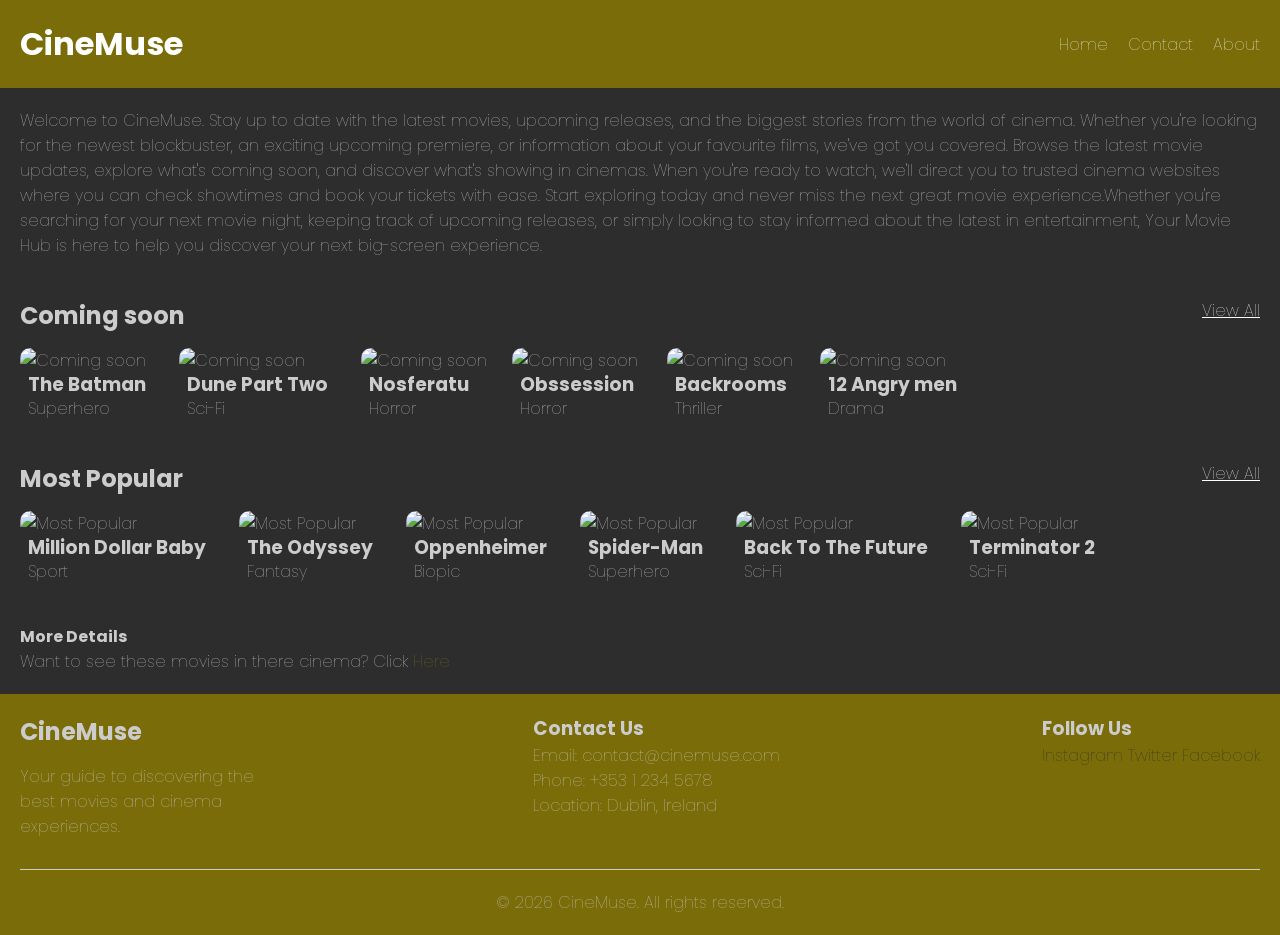
==== index.html @ e855b3aa "new footer information and table structure with styling" ====
<!DOCTYPE html>
<html lang="en">

<head>
    <meta charset="UTF-8">
    <meta name="viewport" content="width=device-width, initial-scale=1.0">
    <meta name="description" content="portfilio of Ariello Duah">
    <title>CineMuse</title>
    <link href="https://fonts.googleapis.com/css2?family=Poppins:wght@300;400;600&display=swap" rel="stylesheet">
    <script src="https://kit.fontawesome.com/a076d05399.js" crossorigin="anonymous">

    </script>
    <link rel="stylesheet" href="style.css">
</head>

<body>
    <header>
        <h1>CineMuse</h1>
        <nav class="Navbar">
            <a href="index.html">Home</a>
            <a href="contact.html">Contact</a>
            <a href="about.html">About</a>
        </nav>
    </header>

    <section class="introduction">
        <p>Welcome to CineMuse.
            Stay up to date with the latest movies, upcoming releases, and the biggest stories from the world of cinema.
            Whether you're looking for the newest blockbuster, an exciting upcoming premiere, or information about your
            favourite films, we've got you covered.
            Browse the latest movie updates, explore what's coming soon, and discover what's showing in cinemas. When
            you're ready to watch, we'll direct you to trusted cinema websites where you can check showtimes and book
            your tickets with ease.
            Start exploring today and never miss the next great movie experience.Whether you're searching for your next
            movie night, keeping track of upcoming releases,
            or simply looking to stay informed about the latest in entertainment, Your Movie Hub is here to help you
            discover your next big-screen experience.
        </p>
    </section>

    <main>
        <section class="section">
            <div class="section-title">
                <h2>Coming soon</h2>
                <a href="#">View All</a>
            </div>
            <div class="movie-row">
                <div class="movie-card">
                    <img src="images/the-batman.jpg" alt="Coming soon">
                    <h3>The Batman</h3>
                    <p>Superhero</p>
                </div>

                <div class="movie-card">
                    <img src="images/dune-2.jpg" alt="Coming soon">
                    <h3>Dune Part Two</h3>
                    <p>Sci-Fi</p>
                </div>

                <div class="movie-card">
                    <img src="images/nosferatu.jpg" alt="Coming soon">
                    <h3>Nosferatu</h3>
                    <p>Horror</p>
                </div>

                <div class="movie-card">
                    <img src="images/obssession.jpg" alt="Coming soon">
                    <h3>Obssession</h3>
                    <p>Horror</p>
                </div>

                <div class="movie-card">
                    <img src="images/backrooms.jpg" alt="Coming soon">
                    <h3>Backrooms</h3>
                    <p>Thriller</p>
                </div>

                <div class="movie-card">
                    <img src="images/12-angry-men.jpg" alt="Coming soon">
                    <h3>12 Angry men</h3>
                    <p>Drama</p>
                </div>
            </div>
        </section>

        <section class="section">
            <div class="section-title">
                <h2>Most Popular</h2>
                <a href="#">View All</a>
            </div>
            <div class="movie-grid">
                <div class="movie-card">
                    <img src="images/million-dollar-baby.jpg" alt="Most Popular">
                    <h3>Million Dollar Baby</h3>
                    <p>Sport</p>
                </div>

                <div class="movie-card">
                    <img src="images/the0odysset.jpeg" alt="Most Popular">
                    <h3>The Odyssey</h3>
                    <p>Fantasy</p>
                </div>

                <div class="movie-card">
                    <img src="images/oppenheimer.jpg" alt="Most Popular">
                    <h3>Oppenheimer</h3>
                    <p>Biopic</p>
                </div>

                <div class="movie-card">
                    <img src="images/spider-man.jpg" alt="Most Popular">
                    <h3>Spider-Man</h3>
                    <p>Superhero</p>
                </div>

                <div class="movie-card">
                    <img src="images/back-future.jpg" alt="Most Popular">
                    <h3>Back To The Future</h3>
                    <p>Sci-Fi</p>
                </div>

                <div class="movie-card">
                    <img src="images/terminator-2.jpg" alt="Most Popular">
                    <h3>Terminator 2</h3>
                    <p>Sci-Fi</p>
                </div>
            </div>
        </section>

        <article>
            <h4>More Details</h4>
            <p>Want to see these movies in there cinema? Click<a href="https://www.cineworld.ie/#/"> Here</a></p>
        </article>
    </main>

    <footer>
    <div class="footer-container">

        <div class="footer-section">
            <h2>CineMuse</h2>
            <p>Your guide to discovering the best movies and cinema experiences.</p>
        </div>

        <div class="footer-section">
            <h3>Contact Us</h3>
            <p>Email: contact@cinemuse.com</p>
            <p>Phone: +353 1 234 5678</p>
            <p>Location: Dublin, Ireland</p>
        </div>

        <div class="footer-section">
            <h3>Follow Us</h3>
            <a href="#">Instagram</a>
            <a href="#">Twitter</a>
            <a href="#">Facebook</a>
        </div>

    </div>
    <div class="footer-bottom">
        <p>&copy; 2026 CineMuse. All rights reserved.</p>
    </div>
</footer>
</body>
</html>
---- style.css ----
* {
    box-sizing: border-box;
    margin: 0;
    padding: 0;
}



header {
    background-color: #796c09;
    padding: 1rem;
    margin-top: 0px;
    font-family: "poppins", sans-serif;
}

.introduction{
    font-family: "poppins", sans-serif;
}

main p{
    font-weight: lighter;
    color: #ccc
}

body {
    background: #2d2d2d;
    color: #ccc;
    font-family: "poppins", sans-serif;
    font-weight: lighter;   
}

input,
textarea,
button{
    font-family: "poppins" , sans-serif;
}

article {
    padding: 20px;
}

article p{
    color:#ccc
}

article a{
    color: #796c09;
    text-decoration: none;
}

article a:hover{
    text-decoration: underline;
}

h1{
    color:white;
}

h2 {
    margin-bottom: 15px;
}

.movie-card h3,
.movie-card p {
    padding: 0.5rem;
    line-height: 0.5rem;
}

section {
    padding: 20px;
}



.movie-row {
    display: flex;
    gap: 25px;
}


.movie-card {
    transition: box-shadow 0.3s ease;
    border-radius: 10px;
}

.movie-card:hover {
    box-shadow: 0 0 20px #796c09;
    border-radius: 10px;
}

.movie-card img {
    border-radius: 10px;
}

.section-title {
    display: flex;
    justify-content: space-between;
}

.movie-grid {
    display: flex;
    gap: 25px;
}

section a {
    color: white
}

header {
    display: flex;
    padding: 20px;
    justify-content: space-between;
    align-items: center;
}

footer {
    padding: 20px 20px;
    display: block;
    justify-content: center;
    background-color: #796c09;
}

.footer-container{
    display: flex;
    justify-content: space-between;
    flex-wrap: wrap;
    gap: 30px;
}

.footer-section{
    max-width: 250px;
}

.footer-bottom{
    text-align: center;
    width:100%;
    border-top: 1px solid;
    margin-top: 30px;
    padding-top: 20px;
}

.footer-section a{
    text-decoration: none;
    color: #2d2d2d;
}

.footer-section a:hover{
    text-decoration: underline;
}

nav a {
    color: white;
    text-decoration: none;
}

nav a:hover{
    color: #2d2d2d;
}

.Navbar {
    gap: 20px;
    display: flex;
    gap: 20px;
}

.section img {
    height: 250px;
    width: 200px;
}

.About-us,
aside h3,
aside p,
.Website-Tuts {
    padding: 20px;
}
.mission p{
    margin-top: 10px;
}

section ul{
    margin-top: 10px;
}

.About-us p
.about p {
    margin-top: 10px;
}

 .Website-Tuts p{
    margin-top: 10px;
 }

 form{
    max-width:600px;
    margin:auto;
    padding:1rem;
    border-radius: 6px;
 }

 label{
    display: block;
    margin-top: 1rem;
 }

 input,
 textarea{
    width:100%;
    padding: 0.5rem;
    margin-top: 0.25rem;
 }

 textarea{
    width:100%;
 }

 button{
    margin-top: 1rem;
    padding:0.5rem 1rem;
 }

 table{
    width:80%;
    margin: 40px auto;
    border-collapse: collapse;
 }
  caption{
    font-size: 24px;
    margin-bottom: 15px;
  }

  th,
  td{
    border: 1px solid #796c09;
    text-align: left;
  }

  th{
    background-color: #111;
    color: white;
  }

@media (max-width:768px) {
    header {
        flex-direction: column;
        gap: 15px;
        text-align: center;
        flex-wrap: wrap;
    }

    nav a {
        flex-direction: column;
    }

    .movie-row,
    .movie-grid {
        flex-direction: column;
        align-items: center;
    }


}
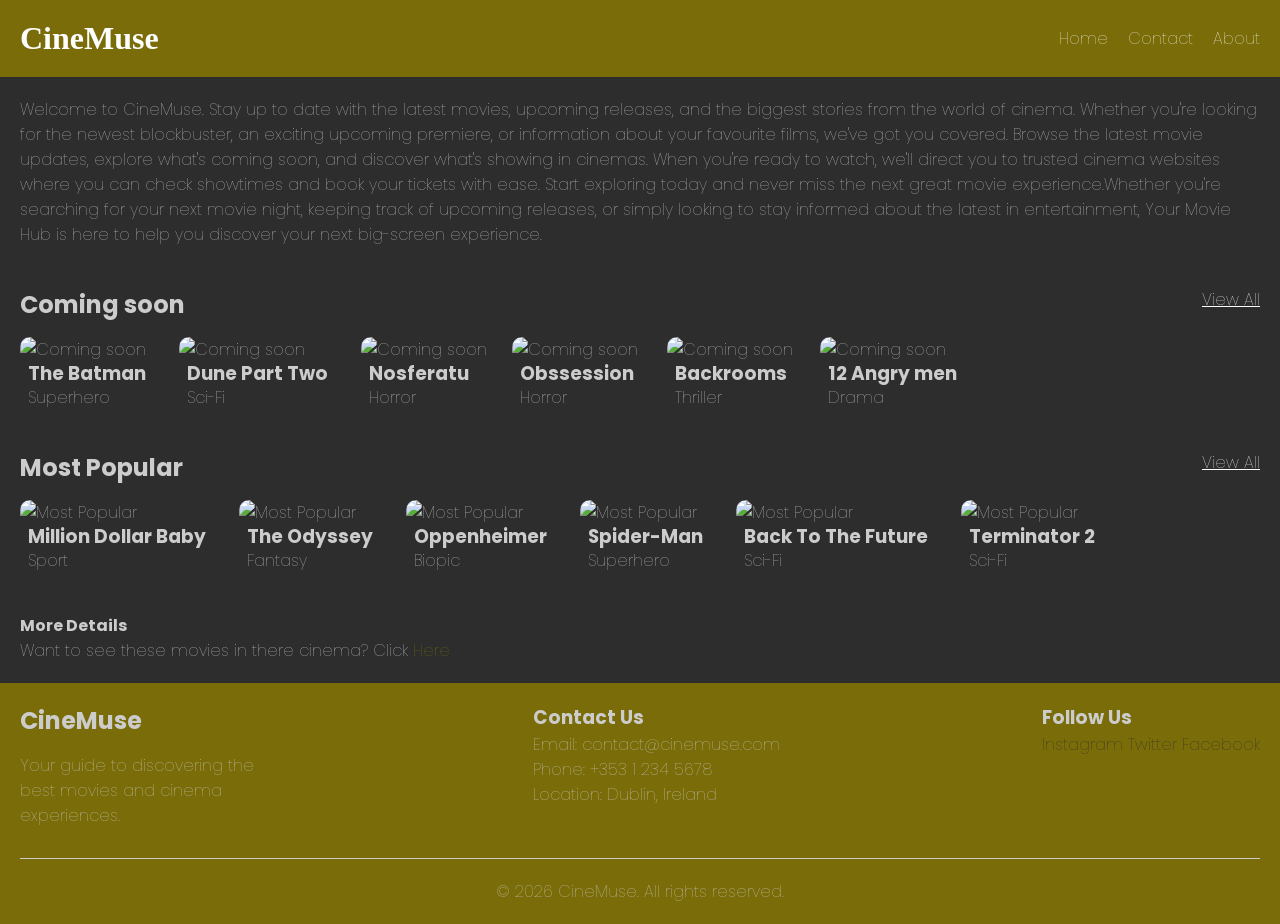
==== commit e2209b89: "button design and table width adjustment" ====
--- a/index.html
+++ b/index.html
@@ -135,7 +135,6 @@
 
     <footer>
     <div class="footer-container">
-
         <div class="footer-section">
             <h2>CineMuse</h2>
             <p>Your guide to discovering the best movies and cinema experiences.</p>
--- a/style.css
+++ b/style.css
@@ -54,6 +54,7 @@
 
 h1{
     color:white;
+    font-family:fantasy;
 }
 
 h2 {
@@ -201,6 +202,7 @@
  label{
     display: block;
     margin-top: 1rem;
+    padding: 0 0.5rem;
  }
 
  input,
@@ -215,12 +217,20 @@
  }
 
  button{
-    margin-top: 1rem;
+    margin-top: 0.5rem;
     padding:0.5rem 1rem;
+    border-radius: 6px;
+    border: none;
+    cursor: pointer;
+ }
+
+ button:hover{
+    background: #796c09;
+    transform: translateY(-2px);
  }
 
  table{
-    width:80%;
+    width:50%;
     margin: 40px auto;
     border-collapse: collapse;
  }
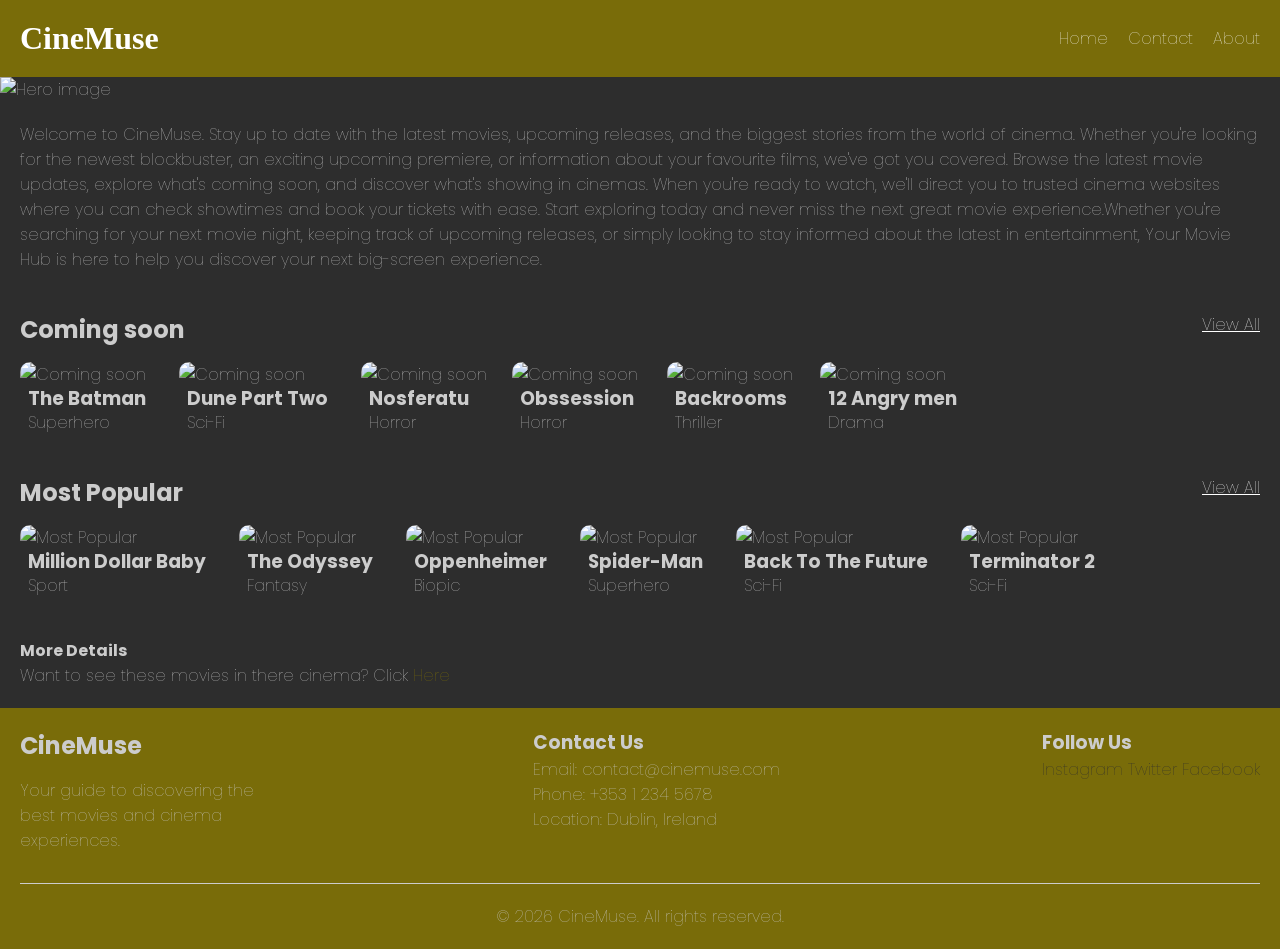
==== commit 671f0a4f: "adding a hero image to about and home pages with height adjustment" ====
--- a/index.html
+++ b/index.html
@@ -7,9 +7,6 @@
     <meta name="description" content="portfilio of Ariello Duah">
     <title>CineMuse</title>
     <link href="https://fonts.googleapis.com/css2?family=Poppins:wght@300;400;600&display=swap" rel="stylesheet">
-    <script src="https://kit.fontawesome.com/a076d05399.js" crossorigin="anonymous">
-
-    </script>
     <link rel="stylesheet" href="style.css">
 </head>
 
@@ -22,6 +19,10 @@
             <a href="about.html">About</a>
         </nav>
     </header>
+
+    <div class="Hero">
+        <img src="images/cinema.jpg" alt="Hero image">
+    </div>
 
     <section class="introduction">
         <p>Welcome to CineMuse.
--- a/style.css
+++ b/style.css
@@ -4,7 +4,11 @@
     padding: 0;
 }
 
-
+.Hero img {
+    width:100%;
+    height: 500px;
+    object-fit: cover;
+}
 
 header {
     background-color: #796c09;
@@ -178,6 +182,7 @@
 .mission p{
     margin-top: 10px;
 }
+
 
 section ul{
     margin-top: 10px;
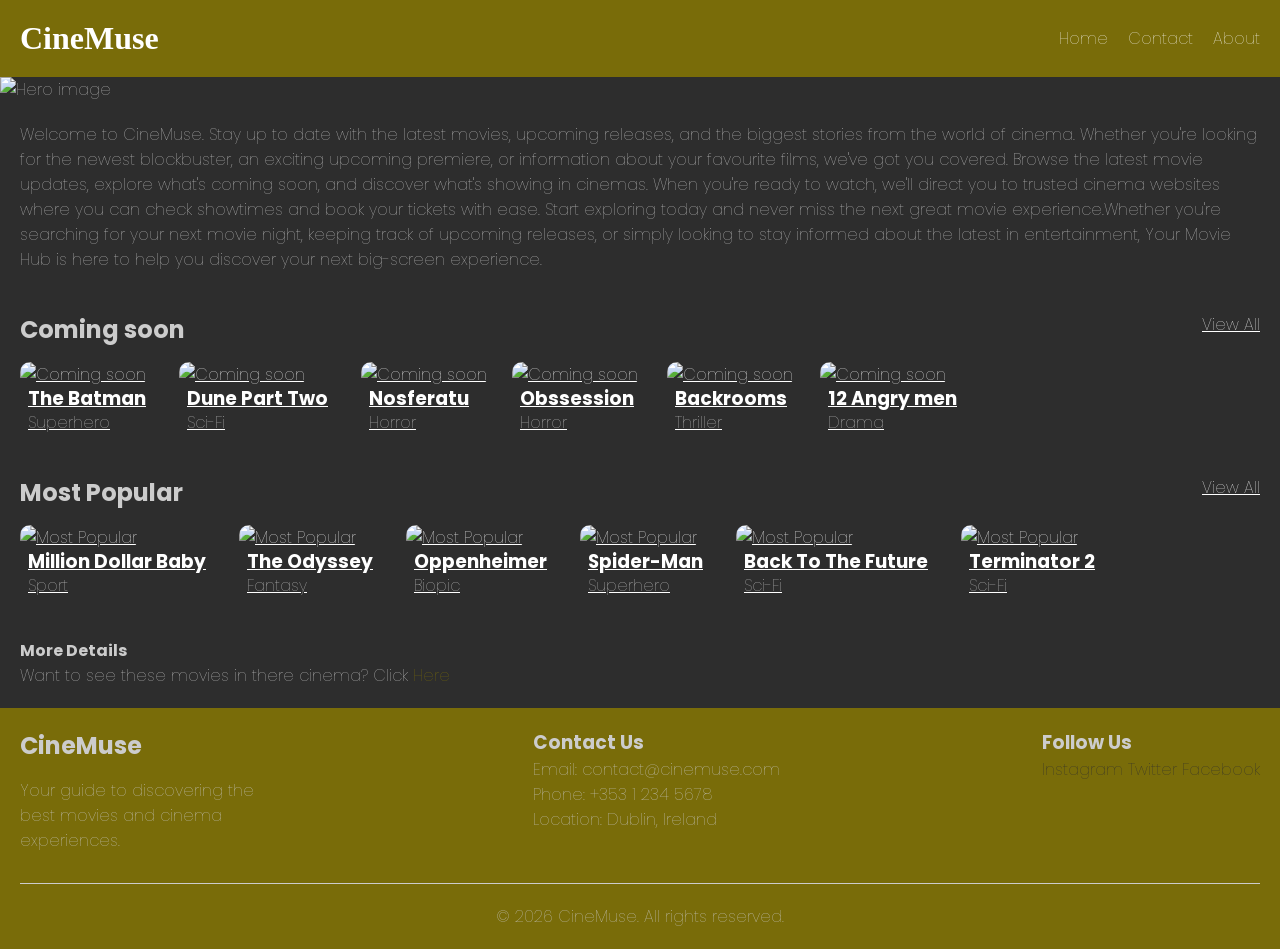
==== commit 54f2ea1b: "details page information and styling" ====
--- a/index.html
+++ b/index.html
@@ -45,41 +45,54 @@
                 <h2>Coming soon</h2>
                 <a href="#">View All</a>
             </div>
-            <div class="movie-row">
+           <div class="movie-row">
+
                 <div class="movie-card">
+                    <a href="details.html">
                     <img src="images/the-batman.jpg" alt="Coming soon">
                     <h3>The Batman</h3>
                     <p>Superhero</p>
+                    </a>
                 </div>
 
                 <div class="movie-card">
+                    <a href="details.html">
                     <img src="images/dune-2.jpg" alt="Coming soon">
                     <h3>Dune Part Two</h3>
                     <p>Sci-Fi</p>
+                    </a>
                 </div>
 
                 <div class="movie-card">
+                    <a href="details.html">
                     <img src="images/nosferatu.jpg" alt="Coming soon">
                     <h3>Nosferatu</h3>
                     <p>Horror</p>
+                    </a>
                 </div>
 
                 <div class="movie-card">
+                    <a href="details.html">
                     <img src="images/obssession.jpg" alt="Coming soon">
                     <h3>Obssession</h3>
                     <p>Horror</p>
+                    </a>
                 </div>
 
                 <div class="movie-card">
+                    <a href="details.html">
                     <img src="images/backrooms.jpg" alt="Coming soon">
                     <h3>Backrooms</h3>
                     <p>Thriller</p>
+                    </a>
                 </div>
 
                 <div class="movie-card">
+                    <a href="details.html">
                     <img src="images/12-angry-men.jpg" alt="Coming soon">
                     <h3>12 Angry men</h3>
                     <p>Drama</p>
+                    </a>
                 </div>
             </div>
         </section>
@@ -91,39 +104,51 @@
             </div>
             <div class="movie-grid">
                 <div class="movie-card">
+                    <a href="details.html">
                     <img src="images/million-dollar-baby.jpg" alt="Most Popular">
                     <h3>Million Dollar Baby</h3>
                     <p>Sport</p>
+                    </a>
                 </div>
 
                 <div class="movie-card">
+                    <a href="details.html">
                     <img src="images/the0odysset.jpeg" alt="Most Popular">
                     <h3>The Odyssey</h3>
                     <p>Fantasy</p>
+                    </a>
                 </div>
 
                 <div class="movie-card">
+                    <a href="details.html">
                     <img src="images/oppenheimer.jpg" alt="Most Popular">
                     <h3>Oppenheimer</h3>
                     <p>Biopic</p>
+                    </a>
                 </div>
 
                 <div class="movie-card">
+                    <a href="details.html">
                     <img src="images/spider-man.jpg" alt="Most Popular">
                     <h3>Spider-Man</h3>
                     <p>Superhero</p>
+                    </a>
                 </div>
 
                 <div class="movie-card">
+                    <a href="details.html">
                     <img src="images/back-future.jpg" alt="Most Popular">
                     <h3>Back To The Future</h3>
                     <p>Sci-Fi</p>
+                    </a>
                 </div>
 
                 <div class="movie-card">
+                    <a href="details.html">
                     <img src="images/terminator-2.jpg" alt="Most Popular">
                     <h3>Terminator 2</h3>
                     <p>Sci-Fi</p>
+                    </a>
                 </div>
             </div>
         </section>
--- a/style.css
+++ b/style.css
@@ -80,6 +80,10 @@
 .movie-row {
     display: flex;
     gap: 25px;
+}
+
+.movie-link{
+    text-decoration: none;
 }
 
 
@@ -254,6 +258,66 @@
     background-color: #111;
     color: white;
   }
+
+  .movie-info img{
+    height: 450px;
+    width:400px;
+    display: flex;
+    align-items: center;
+  }
+
+  .movie-container{
+    display: flex;
+    justify-content: center;
+    align-items: flex-start;
+    gap: 50px;
+    margin: 50px auto;
+    width:80%;
+  }
+
+  .poster img{
+    width: 300px;
+    border-radius: 6px;
+  }
+
+  .movie-info{
+    max-width:500px;
+  }
+
+  .movie-info h1 {
+    font-family: "poppins", sans-serif;
+}
+
+.movie-info h3 {
+    margin-top: 5px;
+    margin-bottom: 5px;
+    color: white;
+}
+
+.movie-info p {
+    margin-bottom: 5px;
+    line-height: 1.6;
+}
+
+.trailer{
+    margin-top:10px;
+}
+
+.trailer h3{
+    margin-bottom:10px;
+}
+
+.trailer iframe {
+    width: 100%;
+    max-width: 600px;
+    height: 200px;
+    border: none;
+    border-radius: 6px;
+}
+
+  
+
+
 
 @media (max-width:768px) {
     header {
@@ -273,5 +337,9 @@
         align-items: center;
     }
 
+    .trailer iframe{
+        height: 150px
+    }
+
 
 }
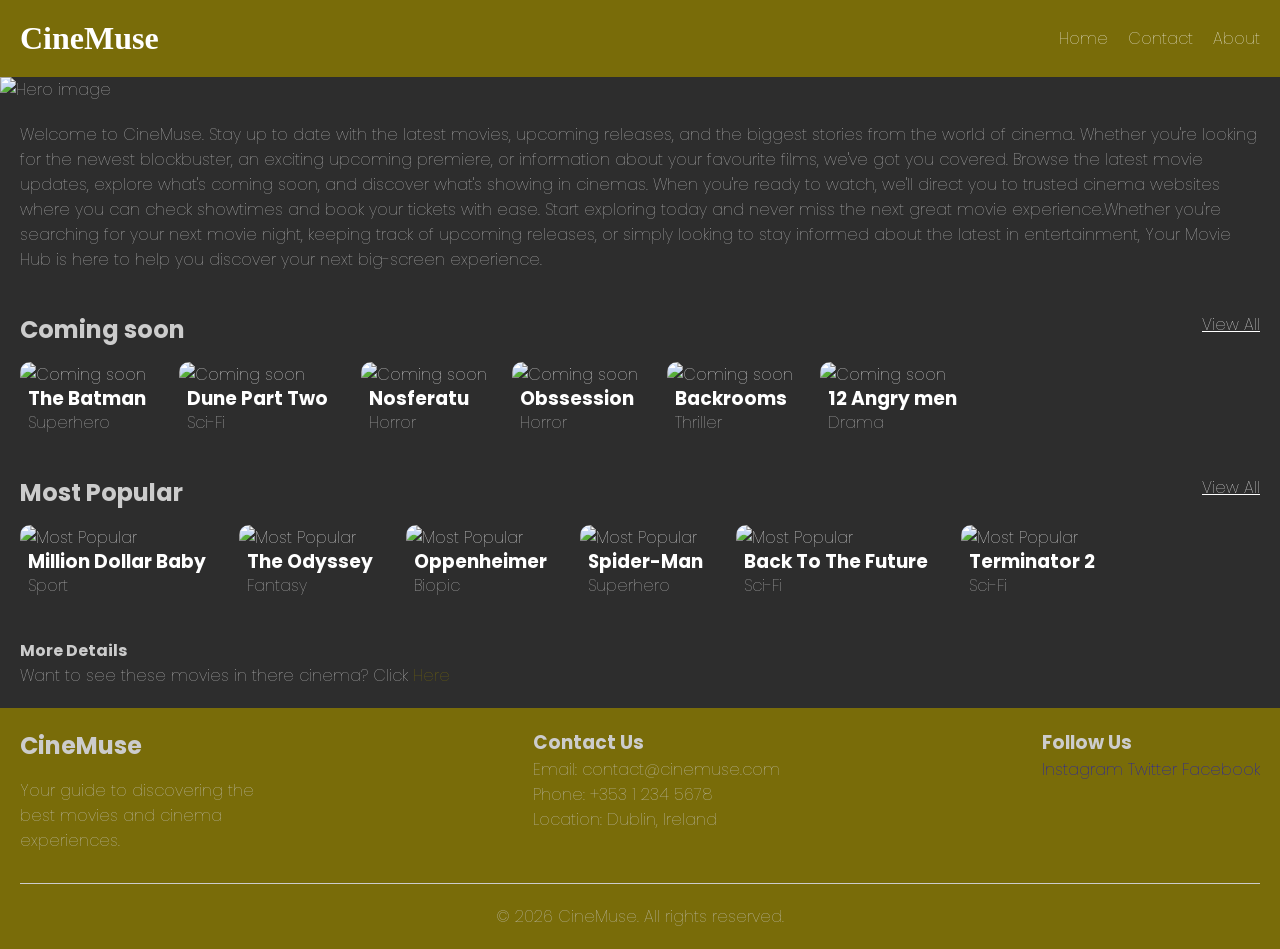
==== commit 3fd49b83: "About page width styling and finishing tweaks" ====
--- a/index.html
+++ b/index.html
@@ -175,9 +175,9 @@
 
         <div class="footer-section">
             <h3>Follow Us</h3>
-            <a href="#">Instagram</a>
-            <a href="#">Twitter</a>
-            <a href="#">Facebook</a>
+            <a href="https://www.instagram.com/?hl=en">Instagram</a>
+            <a href="https://x.com/">Twitter</a>
+            <a href="https://www.facebook.com/>Facebook">Facebook</a>
         </div>
 
     </div>
--- a/style.css
+++ b/style.css
@@ -90,6 +90,10 @@
 .movie-card {
     transition: box-shadow 0.3s ease;
     border-radius: 10px;
+}
+
+.movie-card a{
+    text-decoration: none;
 }
 
 .movie-card:hover {
@@ -150,7 +154,6 @@
 
 .footer-section a{
     text-decoration: none;
-    color: #2d2d2d;
 }
 
 .footer-section a:hover{
@@ -183,6 +186,11 @@
 .Website-Tuts {
     padding: 20px;
 }
+
+.Website-Tuts p{
+    margin-top: 10px;
+}
+
 .mission p{
     margin-top: 10px;
 }
@@ -197,10 +205,19 @@
     margin-top: 10px;
 }
 
- .Website-Tuts p{
-    margin-top: 10px;
- }
-
+
+ 
+ 
+
+ .about-main-text{
+    max-width: 900px;
+    margin: 0 auto;
+    padding:40px;
+ }
+
+ .about-main-text{
+    line-height: 1.8;
+ }
  form{
     max-width:600px;
     margin:auto;
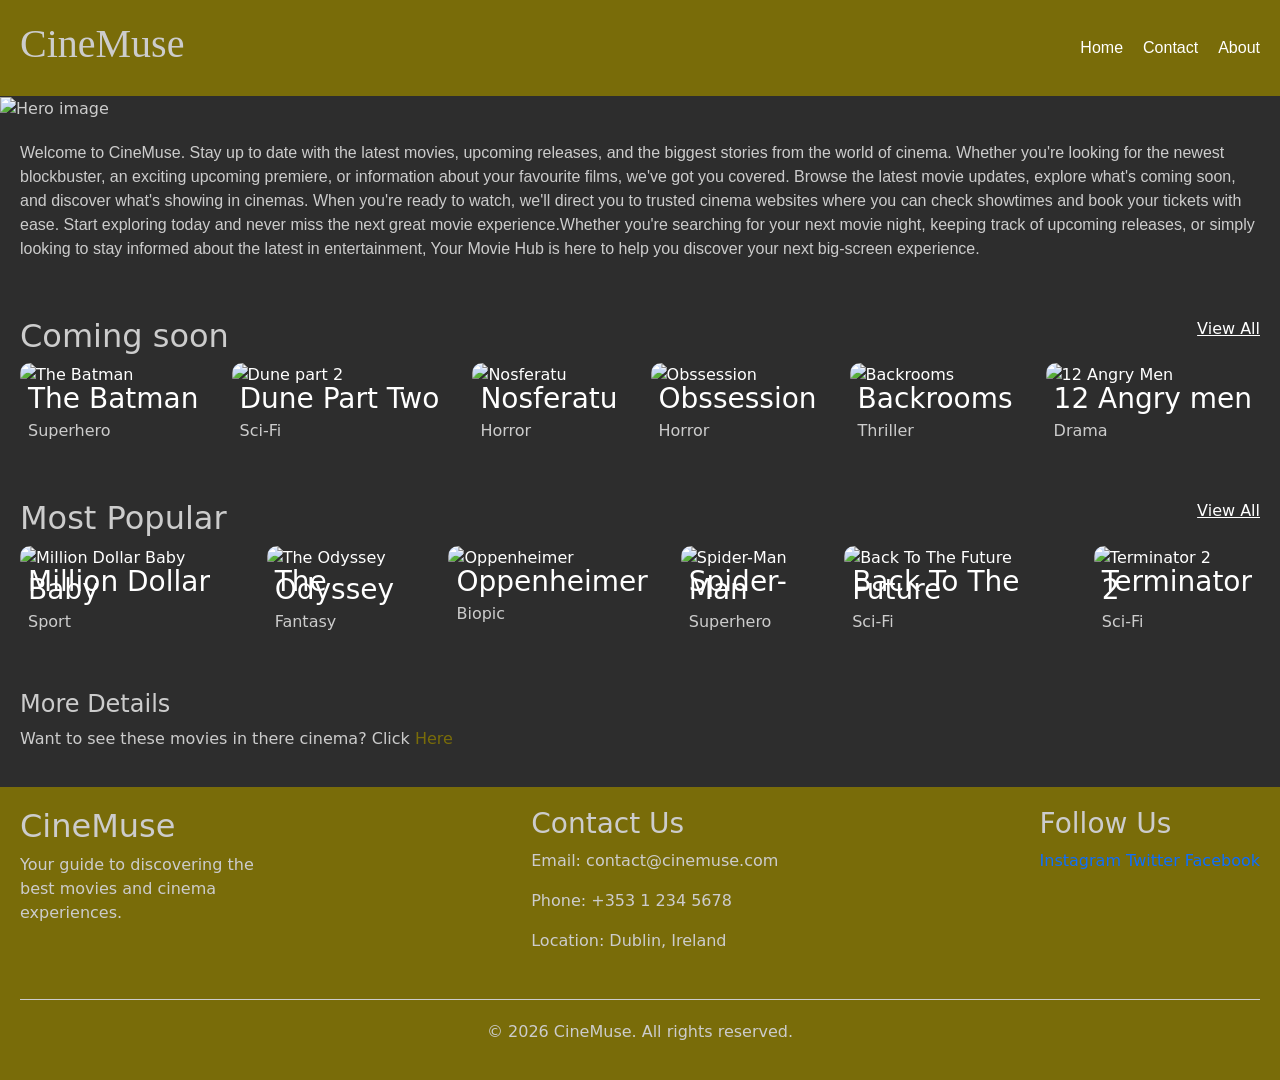
==== commit 80c7971a: "Styling book tickets button with bootstrap" ====
--- a/index.html
+++ b/index.html
@@ -8,6 +8,7 @@
     <title>CineMuse</title>
     <link href="https://fonts.googleapis.com/css2?family=Poppins:wght@300;400;600&display=swap" rel="stylesheet">
     <link rel="stylesheet" href="style.css">
+    <link href="https://cdn.jsdelivr.net/npm/bootstrap@5.3.3/dist/css/bootstrap.min.css" rel="stylesheet">
 </head>
 
 <body>
@@ -49,7 +50,7 @@
 
                 <div class="movie-card">
                     <a href="details.html">
-                    <img src="images/the-batman.jpg" alt="Coming soon">
+                    <img src="images/the-batman.jpg" alt="The Batman">
                     <h3>The Batman</h3>
                     <p>Superhero</p>
                     </a>
@@ -57,7 +58,7 @@
 
                 <div class="movie-card">
                     <a href="details.html">
-                    <img src="images/dune-2.jpg" alt="Coming soon">
+                    <img src="images/dune-2.jpg" alt="Dune part 2">
                     <h3>Dune Part Two</h3>
                     <p>Sci-Fi</p>
                     </a>
@@ -65,7 +66,7 @@
 
                 <div class="movie-card">
                     <a href="details.html">
-                    <img src="images/nosferatu.jpg" alt="Coming soon">
+                    <img src="images/nosferatu.jpg" alt="Nosferatu">
                     <h3>Nosferatu</h3>
                     <p>Horror</p>
                     </a>
@@ -73,7 +74,7 @@
 
                 <div class="movie-card">
                     <a href="details.html">
-                    <img src="images/obssession.jpg" alt="Coming soon">
+                    <img src="images/obssession.jpg" alt="Obssession">
                     <h3>Obssession</h3>
                     <p>Horror</p>
                     </a>
@@ -81,7 +82,7 @@
 
                 <div class="movie-card">
                     <a href="details.html">
-                    <img src="images/backrooms.jpg" alt="Coming soon">
+                    <img src="images/backrooms.jpg" alt="Backrooms">
                     <h3>Backrooms</h3>
                     <p>Thriller</p>
                     </a>
@@ -89,7 +90,7 @@
 
                 <div class="movie-card">
                     <a href="details.html">
-                    <img src="images/12-angry-men.jpg" alt="Coming soon">
+                    <img src="images/12-angry-men.jpg" alt="12 Angry Men">
                     <h3>12 Angry men</h3>
                     <p>Drama</p>
                     </a>
@@ -105,7 +106,7 @@
             <div class="movie-grid">
                 <div class="movie-card">
                     <a href="details.html">
-                    <img src="images/million-dollar-baby.jpg" alt="Most Popular">
+                    <img src="images/million-dollar-baby.jpg" alt="Million Dollar Baby">
                     <h3>Million Dollar Baby</h3>
                     <p>Sport</p>
                     </a>
@@ -113,7 +114,7 @@
 
                 <div class="movie-card">
                     <a href="details.html">
-                    <img src="images/the0odysset.jpeg" alt="Most Popular">
+                    <img src="images/the0odysset.jpeg" alt="The Odyssey">
                     <h3>The Odyssey</h3>
                     <p>Fantasy</p>
                     </a>
@@ -121,7 +122,7 @@
 
                 <div class="movie-card">
                     <a href="details.html">
-                    <img src="images/oppenheimer.jpg" alt="Most Popular">
+                    <img src="images/oppenheimer.jpg" alt="Oppenheimer">
                     <h3>Oppenheimer</h3>
                     <p>Biopic</p>
                     </a>
@@ -129,7 +130,7 @@
 
                 <div class="movie-card">
                     <a href="details.html">
-                    <img src="images/spider-man.jpg" alt="Most Popular">
+                    <img src="images/spider-man.jpg" alt="Spider-Man">
                     <h3>Spider-Man</h3>
                     <p>Superhero</p>
                     </a>
@@ -137,7 +138,7 @@
 
                 <div class="movie-card">
                     <a href="details.html">
-                    <img src="images/back-future.jpg" alt="Most Popular">
+                    <img src="images/back-future.jpg" alt="Back To The Future">
                     <h3>Back To The Future</h3>
                     <p>Sci-Fi</p>
                     </a>
@@ -145,7 +146,7 @@
 
                 <div class="movie-card">
                     <a href="details.html">
-                    <img src="images/terminator-2.jpg" alt="Most Popular">
+                    <img src="images/terminator-2.jpg" alt="Terminator 2">
                     <h3>Terminator 2</h3>
                     <p>Sci-Fi</p>
                     </a>
--- a/style.css
+++ b/style.css
@@ -27,8 +27,8 @@
 }
 
 body {
-    background: #2d2d2d;
-    color: #ccc;
+    background: #2d2d2d !important;
+    color: #ccc !important;
     font-family: "poppins", sans-serif;
     font-weight: lighter;   
 }
@@ -301,8 +301,11 @@
     max-width:500px;
   }
 
+  
+
   .movie-info h1 {
     font-family: "poppins", sans-serif;
+    color:white;
 }
 
 .movie-info h3 {
@@ -325,11 +328,16 @@
 }
 
 .trailer iframe {
-    width: 100%;
+    width: 70%;
     max-width: 600px;
-    height: 200px;
+    height: 175px;
     border: none;
     border-radius: 6px;
+}
+
+.booking-box{
+    background-color: #796c09;
+    max-width: 600px;
 }
 
   
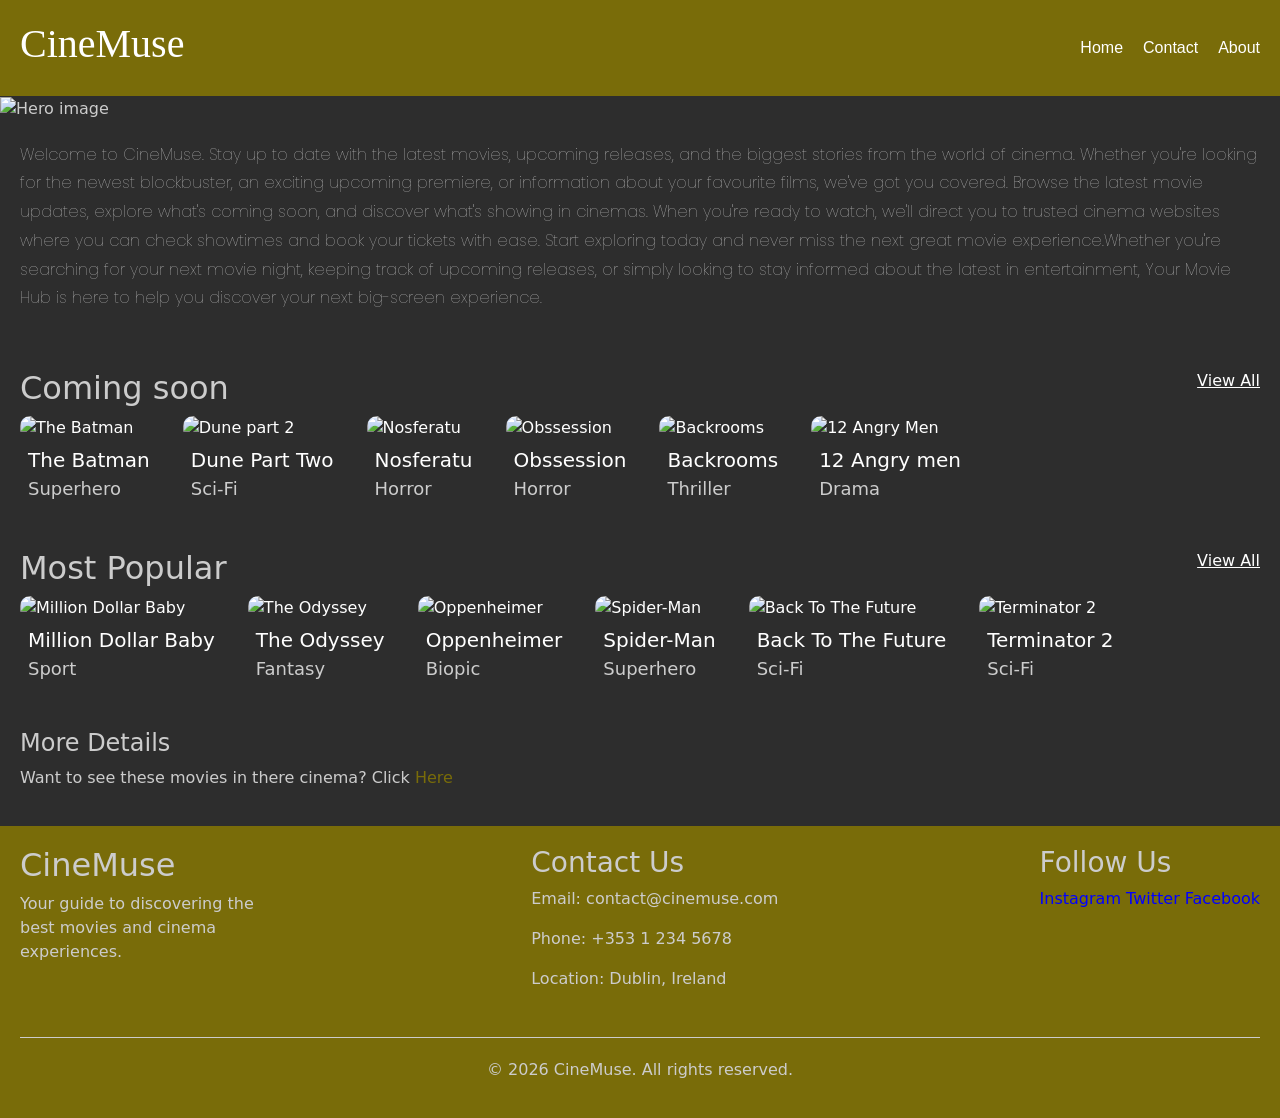
==== commit 42604b0e: "Line height adjustment for cards and important command for H1" ====
--- a/index.html
+++ b/index.html
@@ -6,8 +6,8 @@
     <meta name="viewport" content="width=device-width, initial-scale=1.0">
     <meta name="description" content="portfilio of Ariello Duah">
     <title>CineMuse</title>
+    <link rel="stylesheet" href="style.css">
     <link href="https://fonts.googleapis.com/css2?family=Poppins:wght@300;400;600&display=swap" rel="stylesheet">
-    <link rel="stylesheet" href="style.css">
     <link href="https://cdn.jsdelivr.net/npm/bootstrap@5.3.3/dist/css/bootstrap.min.css" rel="stylesheet">
 </head>
 
--- a/style.css
+++ b/style.css
@@ -12,14 +12,21 @@
 
 header {
     background-color: #796c09;
-    padding: 1rem;
+    padding: 20px;
     margin-top: 0px;
     font-family: "poppins", sans-serif;
-}
+    display: flex;
+    justify-content: space-between;
+    align-items: center;
+}
+
 
 .introduction{
     font-family: "poppins", sans-serif;
-}
+    font-weight: lighter;
+    line-height: 1.8;
+}
+
 
 main p{
     font-weight: lighter;
@@ -57,7 +64,7 @@
 }
 
 h1{
-    color:white;
+    color: white !important;
     font-family:fantasy;
 }
 
@@ -96,6 +103,24 @@
     text-decoration: none;
 }
 
+.movie-card h3 {
+    font-size: 20px;
+    color: white;
+    padding: 0.5rem;
+    line-height: 1.2;
+    margin-bottom: 5px;
+}
+
+.movie-card p {
+    font-size: 18px;
+    color: #ccc;
+    padding: 0 0.5rem;
+    line-height: 0.5rem;
+    margin-top: 0;
+}
+
+
+
 .movie-card:hover {
     box-shadow: 0 0 20px #796c09;
     border-radius: 10px;
@@ -119,12 +144,7 @@
     color: white
 }
 
-header {
-    display: flex;
-    padding: 20px;
-    justify-content: space-between;
-    align-items: center;
-}
+
 
 footer {
     padding: 20px 20px;
@@ -154,7 +174,10 @@
 
 .footer-section a{
     text-decoration: none;
-}
+    color: blue;
+}
+
+
 
 .footer-section a:hover{
     text-decoration: underline;
@@ -163,6 +186,7 @@
 nav a {
     color: white;
     text-decoration: none;
+    font-weight: normal;
 }
 
 nav a:hover{
@@ -218,6 +242,9 @@
  .about-main-text{
     line-height: 1.8;
  }
+
+ 
+ 
  form{
     max-width:600px;
     margin:auto;
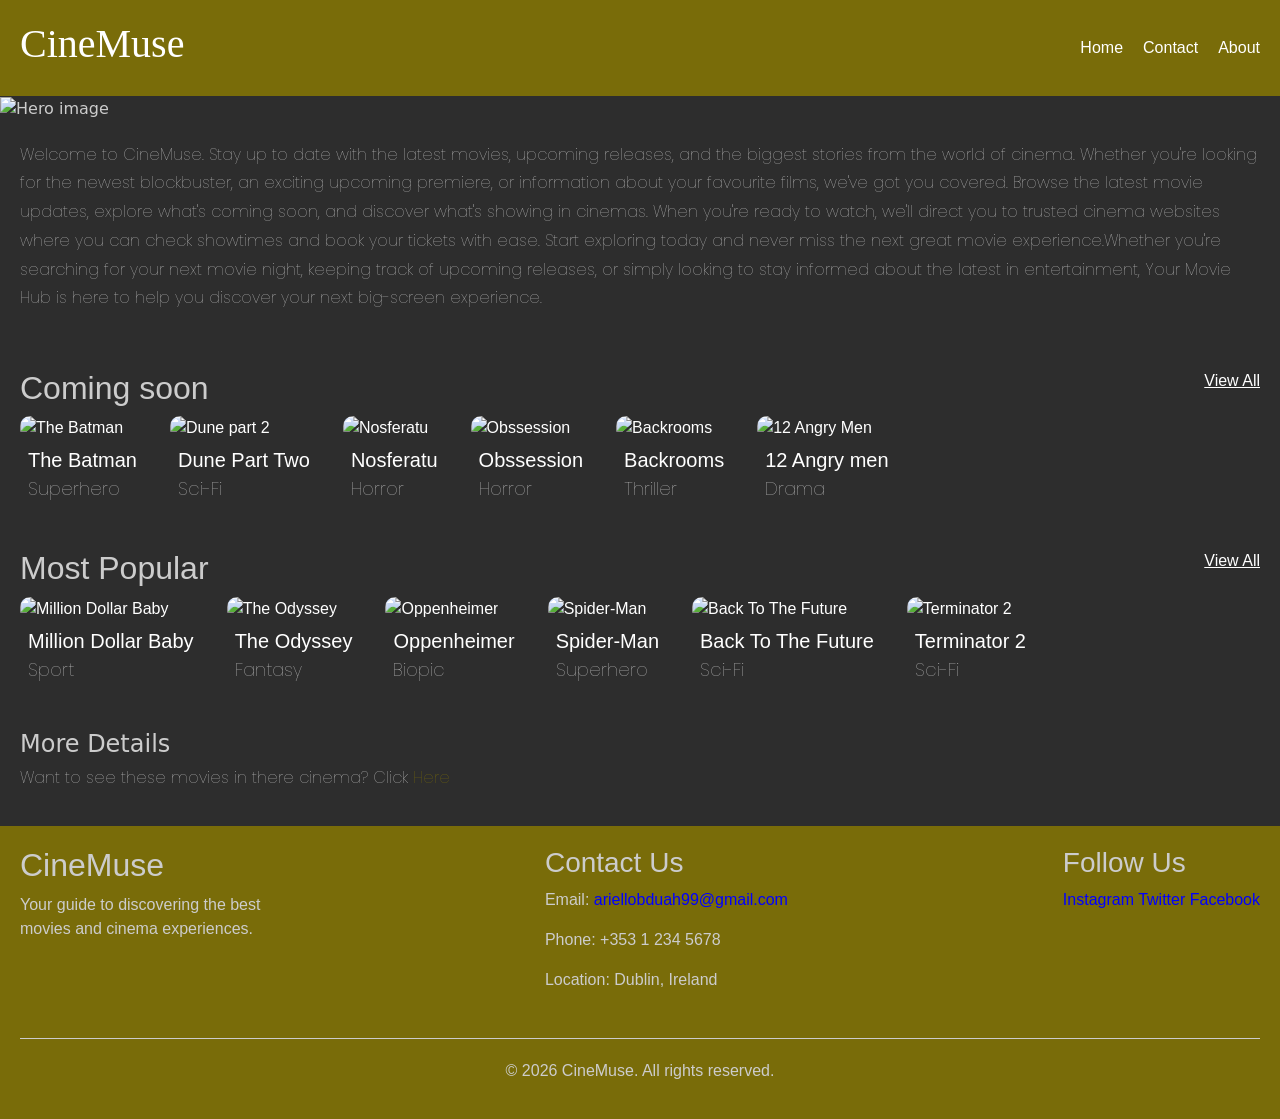
==== commit 819b2639: "adding email hyperlink to footer" ====
--- a/index.html
+++ b/index.html
@@ -169,7 +169,8 @@
 
         <div class="footer-section">
             <h3>Contact Us</h3>
-            <p>Email: contact@cinemuse.com</p>
+            <p>Email:
+            <a href="mailto:ariellobduah99@gmail.com">ariellobduah99@gmail.com</a></p>
             <p>Phone: +353 1 234 5678</p>
             <p>Location: Dublin, Ireland</p>
         </div>
--- a/style.css
+++ b/style.css
@@ -25,6 +25,18 @@
     font-family: "poppins", sans-serif;
     font-weight: lighter;
     line-height: 1.8;
+}
+
+h2,
+.section a,
+.movie-card h3,
+.movie-card p
+h4,
+article p,
+.footer-bottom,
+.footer-section{
+    font-family: "poppins", sans-serif;;
+
 }
 
 
@@ -175,6 +187,7 @@
 .footer-section a{
     text-decoration: none;
     color: blue;
+    font-weight: normal;
 }
 
 
